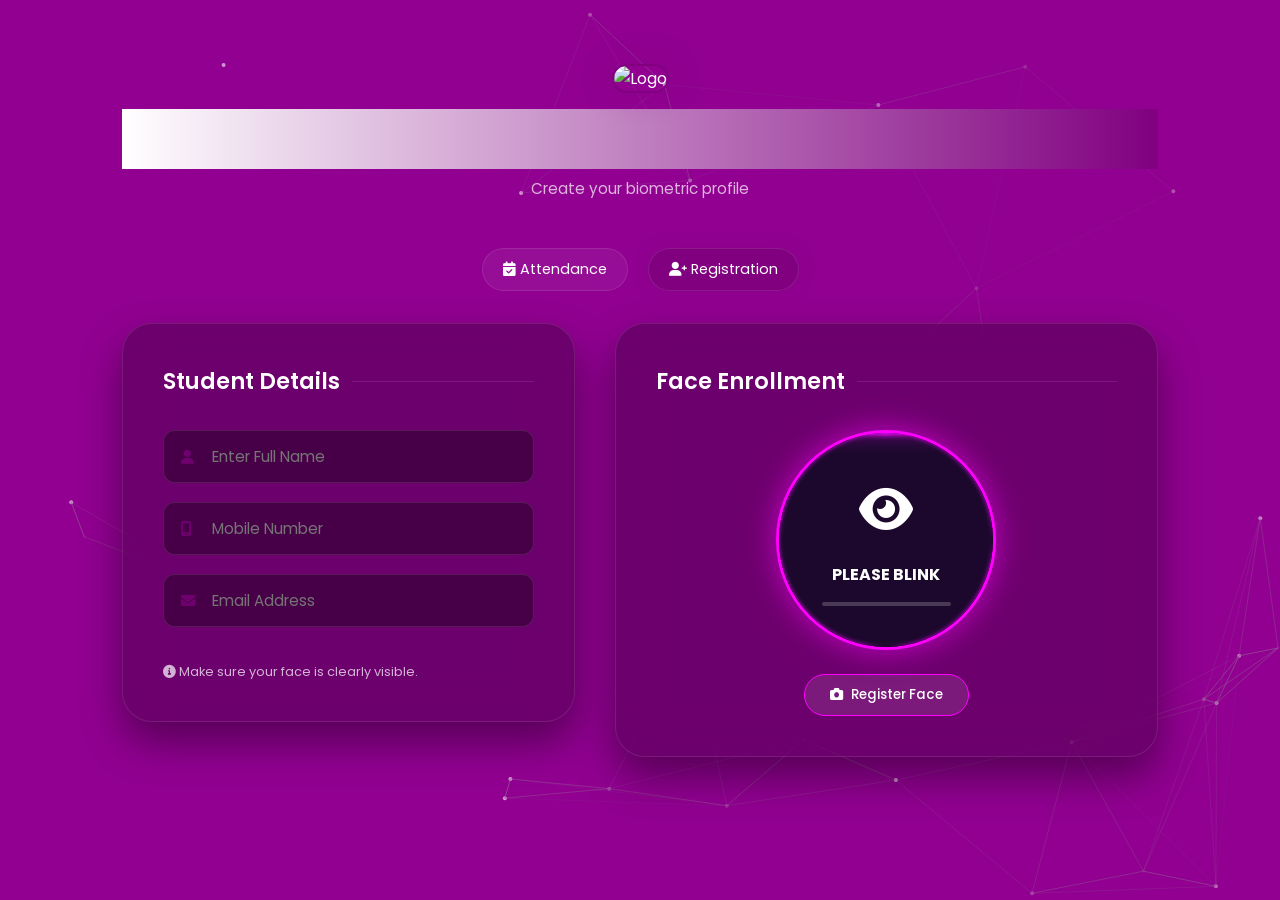
==== register.html @ a45b6643 "Initial commit" ====
<!DOCTYPE html>
<html lang="en">
<head>
    <meta charset="UTF-8">
    <meta name="viewport" content="width=device-width, initial-scale=1.0">
    <title>Student Registration | Attendance System</title>
    <link href="https://fonts.googleapis.com/css2?family=Poppins:wght@300;400;600;700&display=swap" rel="stylesheet">
    <link rel="stylesheet" href="style.css">
    <link rel="stylesheet" href="https://cdnjs.cloudflare.com/ajax/libs/font-awesome/6.0.0-beta3/css/all.min.css">
    <link rel="icon" type="image/jpeg" href="1678044024774.jfif">
    <style>
        .nav-bar {
            width: 100%;
            display: flex;
            justify-content: center;
            gap: 20px;
            margin-bottom: 2rem;
        }
        .nav-btn {
            background: rgba(255, 255, 255, 0.05);
            backdrop-filter: blur(10px);
            border: 1px solid var(--glass-border);
            padding: 10px 20px;
            border-radius: 50px;
            color: #fff;
            text-decoration: none;
            font-size: 0.9rem;
            transition: all 0.3s;
        }
        .nav-btn:hover, .nav-btn.active {
            background: var(--primary);
            box-shadow: 0 0 15px var(--primary-glow);
        }
    </style>
</head>
<body>
    <canvas id="nokey"></canvas>

    <div class="main-container">
        <div class="header-section">
            <div class="logo-wrapper">
                <img src="1678044024774.jfif" alt="Logo" class="brand-logo">
            </div>
            <h1 class="brand-name">Registration</h1>
            <p class="brand-tagline">Create your biometric profile</p>
        </div>

        <nav class="nav-bar">
            <a href="/" class="nav-btn"><i class="fas fa-calendar-check"></i> Attendance</a>
            <a href="/register" class="nav-btn active"><i class="fas fa-user-plus"></i> Registration</a>
        </nav>

        <div class="content-grid" style="grid-template-columns: 1fr 1.2fr;">
            <!-- Form Section -->
            <div class="card-wrap form-section">
                <h3 class="card-title">Student Details</h3>
                <form id="registrationForm" class="attendance-form">
                    <div class="form-group">
                        <i class="fas fa-user icon"></i>
                        <input type="text" id="name" placeholder="Enter Full Name" required>
                    </div>
                    <div class="form-group">
                        <i class="fas fa-mobile-alt icon"></i>
                        <input type="text" id="mobile" placeholder="Mobile Number" required>
                    </div>
                    <div class="form-group">
                        <i class="fas fa-envelope icon"></i>
                        <input type="email" id="email" placeholder="Email Address" required>
                    </div>
                    <p style="font-size: 0.8rem; color: var(--text-muted); margin-top: 1rem;">
                        <i class="fas fa-info-circle"></i> Make sure your face is clearly visible.
                    </p>
                </form>
            </div>

            <!-- Camera Section -->
            <div class="card-wrap camera-section-wrapper">
                <h3 class="card-title">Face Enrollment</h3>
                <div class="camera-container">
                    <div class="scanner-frame">
                        <div class="scanner-line"></div>
                        <video id="video" autoplay muted></video>
                        <div id="liveness-overlay" style="display:none; position:absolute; inset:0; background:rgba(138,43,226,0.2); backdrop-filter:blur(2px); z-index:10; display:flex; flex-direction:column; align-items:center; justify-content:center; text-align:center;">
                            <div id="liveness-icon" style="font-size:3rem; color:white; margin-bottom:15px;"><i class="fas fa-eye"></i></div>
                            <div id="liveness-status" style="color:white; font-weight:700;">PLEASE BLINK</div>
                            <div style="width:60%; height:4px; background:rgba(255,255,255,0.2); border-radius:2px; margin-top:15px; overflow:hidden;">
                                <div id="liveness-progress" style="width:0%; height:100%; background:#8a2be2;"></div>
                            </div>
                        </div>
                    </div>
                    <div class="camera-controls">
                        <button type="button" id="capture" class="capture-btn">
                            <i class="fas fa-camera"></i> <span>Register Face</span>
                        </button>
                    </div>
                    <canvas id="canvas" style="display: none"></canvas>
                </div>
            </div>
        </div>

        <div id="message" class="info-message" style="display: none"></div>
    </div>

    <div id="loader" class="spinner-overlay" style="display: none">
        <div class="spinner"></div>
        <p class="loader-text">Processing...</p>
    </div>

    <script src="script.js" data-page="registration"></script>
</body>
</html>
---- style.css ----
:root {
    --primary: #800080; /* Deep Purple */
    --primary-glow: rgba(128, 0, 128, 0.4);
    --accent: #ff00ff; /* Saturated Magenta */
    --accent-glow: rgba(255, 0, 255, 0.6);
    --bg-main: #910091; /* Bright Magenta from image */
    --card-bg: rgba(0, 0, 0, 0.25);
    --input-bg: rgba(0, 0, 0, 0.35);
    --glass-border: rgba(255, 255, 255, 0.1);
    --text-main: #ffffff;
    --text-muted: rgba(255, 255, 255, 0.7);
    --error: #ff4d4d;
    --success: #00ff88;
    --glass-blur: 20px;
}

* {
    margin: 0;
    padding: 0;
    box-sizing: border-box;
    font-family: 'Poppins', sans-serif;
}

body {
    background: var(--bg-main);
    color: var(--text-main);
    min-height: 100vh;
    overflow-x: hidden;
    display: flex;
    flex-direction: column;
    align-items: center;
}

#nokey {
    position: fixed;
    top: 0;
    left: 0;
    width: 100%;
    height: 100%;
    z-index: -1;
    opacity: 0.6;
}

.main-container {
    width: 100%;
    max-width: 1100px;
    padding: 4rem 2rem;
    position: relative;
    z-index: 1;
}

/* Header Section */
.header-section {
    text-align: center;
    margin-bottom: 3rem;
}

.logo-wrapper {
    margin-bottom: 1rem;
}

.brand-logo {
    width: 70px;
    height: 70px;
    border-radius: 18px;
    box-shadow: 0 0 30px var(--primary-glow);
    border: 2px solid var(--primary);
}

.brand-name {
    font-size: 2.5rem;
    font-weight: 700;
    letter-spacing: -1px;
    background: linear-gradient(to right, #fff, var(--primary));
    -webkit-background-composite: text;
    -webkit-text-fill-color: transparent;
}

.brand-tagline {
    color: var(--text-muted);
    font-size: 0.95rem;
    margin-top: 0.5rem;
}

/* Mode Selector */
.mode-selector-wrapper {
    display: flex;
    justify-content: center;
    margin-bottom: 3rem;
}

.mode-selector {
    background: rgba(255, 255, 255, 0.05);
    backdrop-filter: blur(var(--glass-blur));
    padding: 6px;
    border-radius: 50px;
    border: 1px solid var(--glass-border);
    display: flex;
    gap: 5px;
}

.mode-btn {
    padding: 12px 28px;
    border-radius: 50px;
    border: none;
    background: transparent;
    color: var(--text-muted);
    font-weight: 600;
    font-size: 0.9rem;
    cursor: pointer;
    transition: all 0.4s cubic-bezier(0.4, 0, 0.2, 1);
    display: flex;
    align-items: center;
    gap: 10px;
}

.mode-btn.active {
    background: var(--primary);
    color: #fff;
    box-shadow: 0 0 20px var(--primary-glow);
}

.mode-btn:not(.active) {
    background: rgba(255, 255, 255, 0.05);
    color: var(--text-muted);
}

.mode-btn:hover:not(.active) {
    background: rgba(255, 255, 255, 0.1);
    color: #fff;
}

/* Content Grid */
.content-grid {
    display: grid;
    grid-template-columns: 1.2fr 1fr;
    gap: 2.5rem;
    align-items: start;
}

.card-wrap {
    background: var(--card-bg);
    backdrop-filter: blur(var(--glass-blur));
    border: 1px solid var(--glass-border);
    border-radius: 30px;
    padding: 2.5rem;
    box-shadow: 0 20px 40px rgba(0, 0, 0, 0.4);
}

.card-title {
    font-size: 1.4rem;
    font-weight: 600;
    margin-bottom: 2rem;
    display: flex;
    align-items: center;
    gap: 12px;
}

.card-title::after {
    content: "";
    flex: 1;
    height: 1px;
    background: var(--glass-border);
}

/* Form Styling */
.attendance-form {
    display: flex;
    flex-direction: column;
    gap: 1.2rem;
}

.input-row {
    display: grid;
    grid-template-columns: 1fr 1fr;
    gap: 1.2rem;
}

.form-group {
    position: relative;
}

.form-group.readonly input {
    background: rgba(255, 255, 255, 0.02);
    cursor: not-allowed;
    color: var(--text-muted);
}

.form-group label {
    display: block;
    font-size: 0.75rem;
    color: var(--text-muted);
    margin-bottom: 6px;
    padding-left: 4px;
}

.form-group .icon {
    position: absolute;
    left: 18px;
    top: 50%;
    transform: translateY(-50%);
    color: var(--primary);
    opacity: 0.7;
    font-size: 0.9rem;
}

.form-group input {
    width: 100%;
    background: var(--input-bg);
    border: 1px solid var(--glass-border);
    border-radius: 12px;
    padding: 14px 18px 14px 48px;
    color: #fff;
    font-size: 0.95rem;
    outline: none;
    transition: all 0.3s ease;
}

.form-group input:focus {
    border-color: var(--primary);
    background: rgba(255, 255, 255, 0.1);
    box-shadow: 0 0 15px rgba(207, 255, 4, 0.1);
}

.submit-btn {
    width: 100%;
    padding: 16px;
    border-radius: 15px;
    border: none;
    background: var(--primary);
    color: #000;
    font-weight: 700;
    font-size: 1rem;
    cursor: pointer;
    transition: all 0.4s;
    margin-top: 1rem;
    display: flex;
    justify-content: center;
    align-items: center;
    gap: 10px;
}

.submit-btn:hover:not(:disabled) {
    transform: translateY(-3px);
    box-shadow: 0 10px 25px var(--primary-glow);
}

.submit-btn:disabled {
    opacity: 0.5;
    cursor: not-allowed;
}

/* Camera Container */
.camera-container {
    display: flex;
    flex-direction: column;
    align-items: center;
}

.scanner-frame {
    position: relative;
    width: 220px;
    height: 220px;
    background: #000;
    border-radius: 50%;
    overflow: hidden;
    border: 3px solid var(--accent);
    margin: 0 auto 1.5rem;
    box-shadow: 0 0 30px var(--accent-glow), inset 0 0 20px rgba(0,0,0,0.5);
    animation: framePulse 2s ease-in-out infinite;
}

@keyframes framePulse {
    0%, 100% { border-color: var(--accent); box-shadow: 0 0 20px var(--accent-glow); }
    50% { border-color: var(--primary); box-shadow: 0 0 35px var(--primary-glow); }
}

.scanner-frame video {
    width: 100%;
    height: 100%;
    object-fit: cover;
    transform: scaleX(-1);
}

.scanner-line {
    position: absolute;
    top: 0;
    left: 0;
    width: 100%;
    height: 3px;
    background: linear-gradient(to right, transparent, var(--accent), transparent);
    box-shadow: 0 0 15px var(--accent);
    z-index: 2;
    animation: scan 3s ease-in-out infinite;
}

.corner {
    display: none; /* Hide corners for circular design */
}

.tl {
    top: 20px;
    left: 20px;
    border-right: 0;
    border-bottom: 0;
    border-radius: 4px 0 0 0;
}

.tr {
    top: 20px;
    right: 20px;
    border-left: 0;
    border-bottom: 0;
    border-radius: 0 4px 0 0;
}

.bl {
    bottom: 20px;
    left: 20px;
    border-right: 0;
    border-top: 0;
    border-radius: 0 0 0 4px;
}

.br {
    bottom: 20px;
    right: 20px;
    border-left: 0;
    border-top: 0;
    border-radius: 0 0 4px 0;
}

@keyframes scan {
    0% { transform: translateY(-10px); opacity: 0; }
    10%, 90% { opacity: 1; }
    50% { transform: translateY(230px); }
    100% { transform: translateY(-10px); opacity: 0; }
}

.capture-btn {
    padding: 10px 25px;
    border-radius: 50px;
    border: 1px solid var(--accent);
    background: rgba(255, 255, 255, 0.1);
    color: white;
    font-weight: 500;
    cursor: pointer;
    transition: all 0.3s;
    display: flex;
    align-items: center;
    gap: 8px;
}

.capture-btn:hover {
    background: var(--primary);
    box-shadow: 0 0 20px var(--primary-glow);
}

.camera-hint {
    margin-top: 1rem;
    font-size: 0.8rem;
    color: var(--text-muted);
}

/* Info Messages */
.info-message {
    margin-top: 2rem;
    padding: 1.2rem;
    border-radius: 15px;
    text-align: center;
    font-weight: 500;
    animation: fadeIn 0.4s ease;
}

.info-message.error {
    background: rgba(255, 77, 77, 0.1);
    color: var(--error);
    border: 1px solid rgba(255, 77, 77, 0.2);
}

.info-message.warning {
    background: rgba(255, 193, 7, 0.1);
    color: #ffc107;
    border: 1px solid rgba(255, 193, 7, 0.2);
}

.info-message.success {
    background: rgba(76, 175, 80, 0.1);
    color: var(--success);
    border: 1px solid rgba(76, 175, 80, 0.2);
}

@keyframes fadeIn {
    from {
        opacity: 0;
        transform: translateY(10px);
    }

    to {
        opacity: 1;
        transform: translateY(0);
    }
}

/* Responsive */
@media (max-width: 992px) {
    .content-grid {
        grid-template-columns: 1fr;
    }

    .camera-section-wrapper {
        order: -1;
    }
}

@media (max-width: 600px) {
    .main-container {
        padding: 2rem 1rem;
    }

    .input-row {
        grid-template-columns: 1fr;
    }

    .brand-name {
        font-size: 2rem;
    }
}

/* Loader Overlay */
.spinner-overlay {
    position: fixed;
    top: 0;
    left: 0;
    width: 100%;
    height: 100%;
    background: rgba(0, 0, 0, 0.8);
    backdrop-filter: blur(10px);
    display: none;
    flex-direction: column;
    justify-content: center;
    align-items: center;
    z-index: 1000;
}

.spinner {
    width: 60px;
    height: 60px;
    border: 4px solid rgba(207, 255, 4, 0.1);
    border-top: 4px solid var(--primary);
    border-radius: 50%;
    animation: spin 1s linear infinite;
    margin-bottom: 1.5rem;
}

@keyframes spin {
    to {
        transform: rotate(360deg);
    }
}
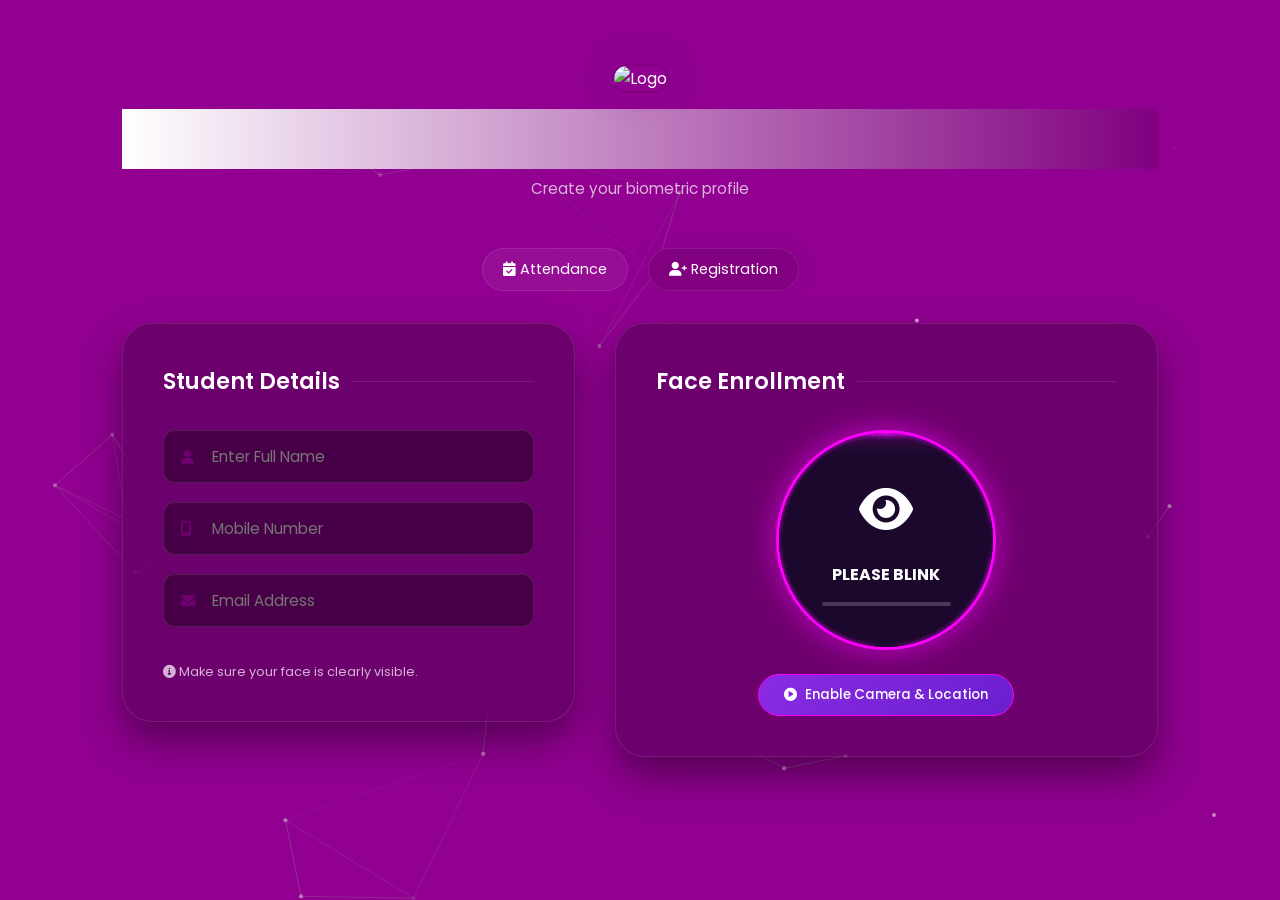
==== commit 9a861395: "Fixed the mobile camera support and registeration logic" ====
--- a/register.html
+++ b/register.html
@@ -79,7 +79,7 @@
                 <div class="camera-container">
                     <div class="scanner-frame">
                         <div class="scanner-line"></div>
-                        <video id="video" autoplay muted></video>
+                        <video id="video" autoplay muted playsinline></video>
                         <div id="liveness-overlay" style="display:none; position:absolute; inset:0; background:rgba(138,43,226,0.2); backdrop-filter:blur(2px); z-index:10; display:flex; flex-direction:column; align-items:center; justify-content:center; text-align:center;">
                             <div id="liveness-icon" style="font-size:3rem; color:white; margin-bottom:15px;"><i class="fas fa-eye"></i></div>
                             <div id="liveness-status" style="color:white; font-weight:700;">PLEASE BLINK</div>
